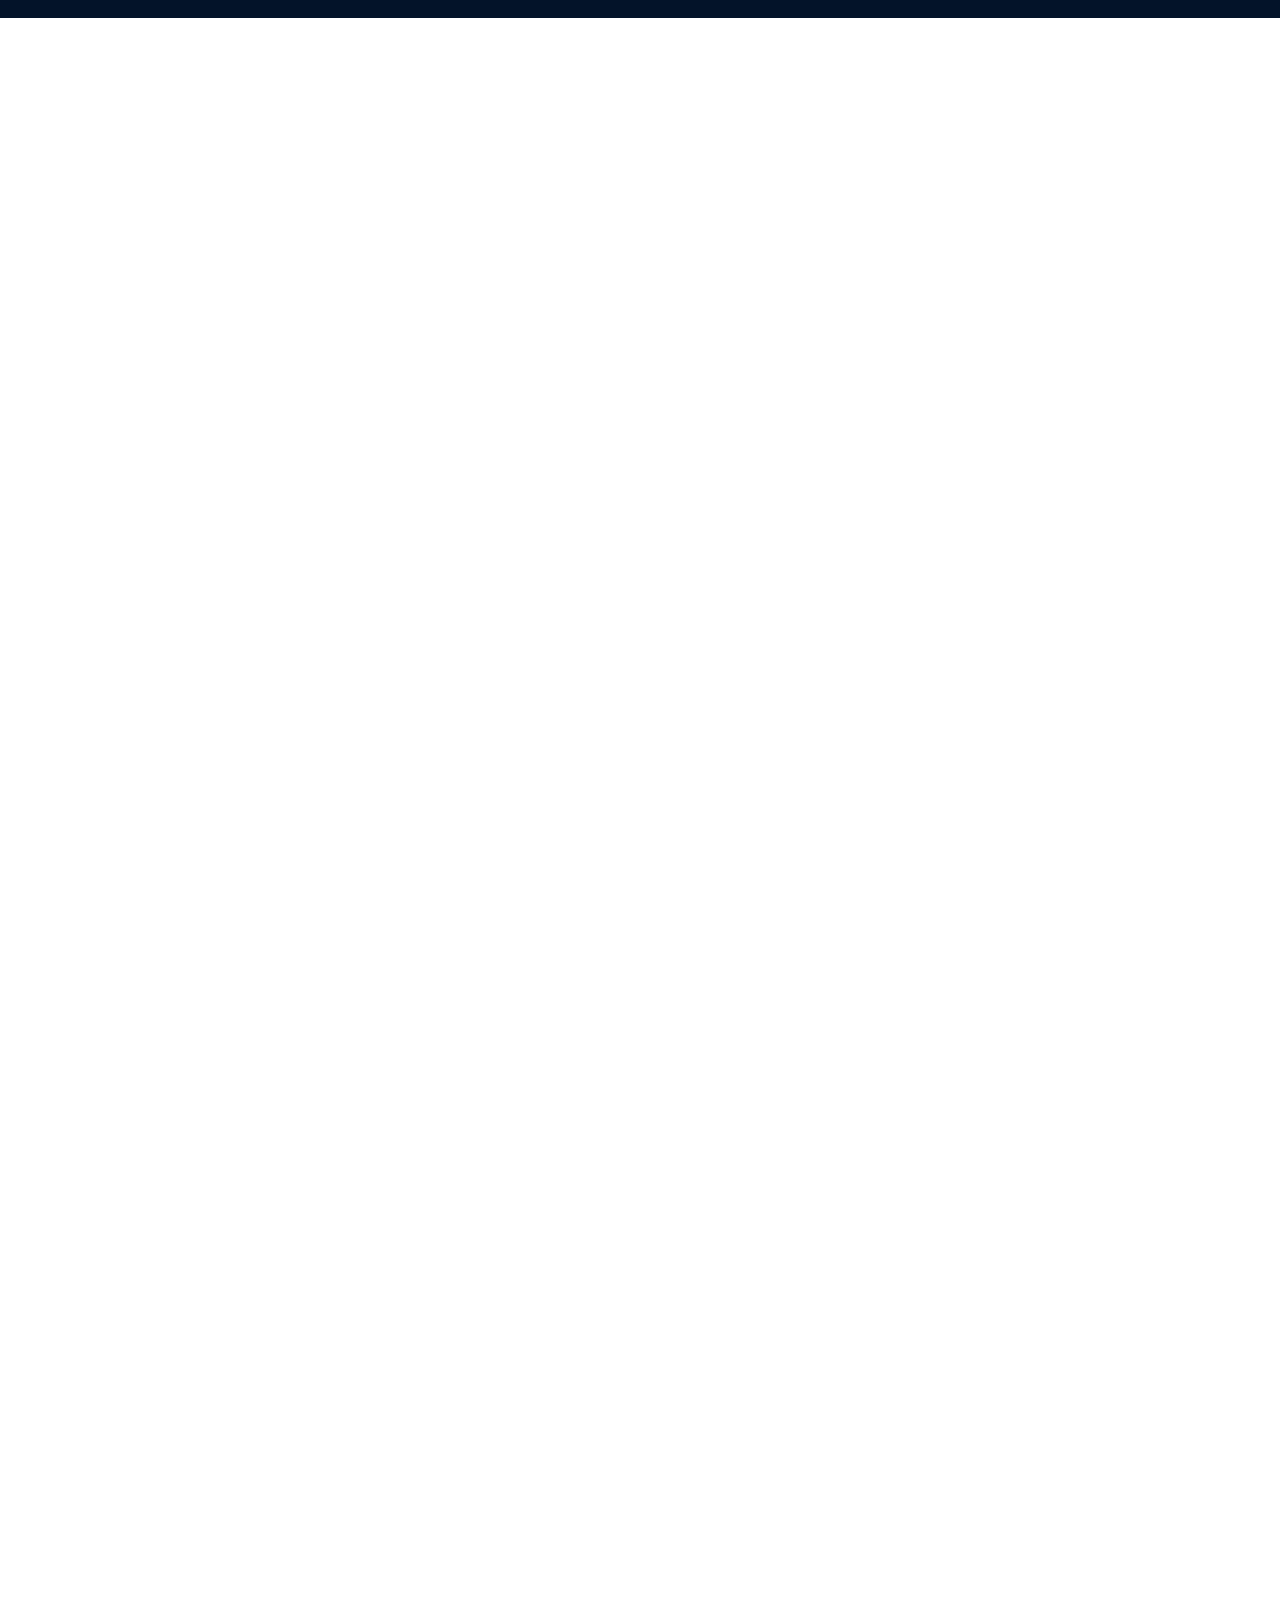
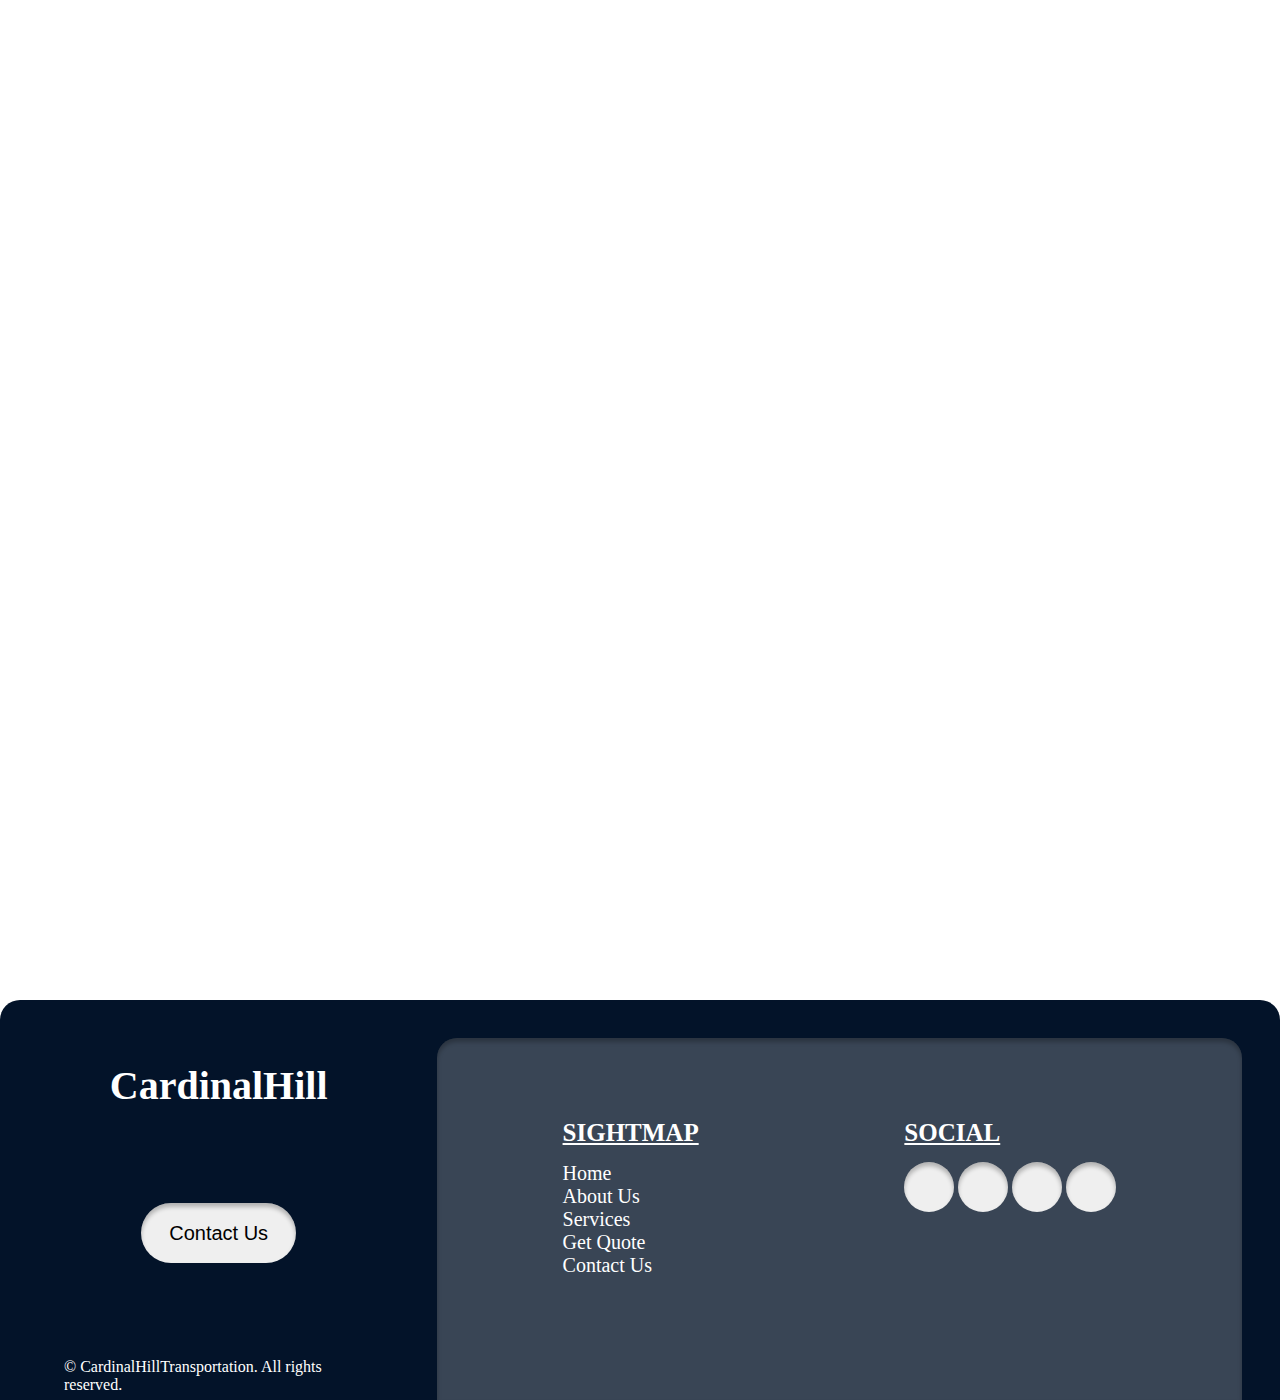
==== index.html @ c63c58b8 "Add files via upload" ====
<!DOCTYPE html>
<html lang="en-US">
    <head>
        <meta charset="UTF-8" />
        <meta name="viewport" content="width=device-width, initial-scale=1" />
        <title>Home</title>
        <link rel="stylesheet" href="style.css" />
    </head>
    <body>
        <p>Hi there</p>
    </body>
    <footer>
        <section class="footerContainer">
            <section id="footerLeft">
                <h1 id="footerHeader">CardinalHill</h1>
                <button id="footerContactButton">Contact Us</button>
                <p id="footerCopyright"> &copy; CardinalHillTransportation. All rights reserved.</p>
            </section>
            <section id="footerRight">
                <div id="footerSightMap">
                    <h1 class="footerHead2">SIGHTMAP</h1>
                    <ul id="footerLinks">
                        <li>Home</li>
                        <li>About Us</li>
                        <li>Services</li>
                        <li>Get Quote</li>
                        <li>Contact Us</li>
                    </ul>
                </div>
                <div id="footerSocial">
                    <h1 class="footerHead2">SOCIAL</h1>
                    <div id="footerSocialButton">
                        <button class="footerSocialButton" id="instagra"></button>
                        <button class="footerSocialButton" id="facebook"></button>
                        <button class="footerSocialButton" id="twitter"></button>
                        <button class="footerSocialButton" id="youtube"></button>
                    </div>
                </div>
            </section>
        </section>
    </footer>
</html>
---- style.css ----
* {
    padding: 0;
    margin: 0;
}

body {
    width: 100%;
    height: 3000px;
    color:#031329;
    position: relative;
    
    padding-bottom: px;
}

p {
    background-color: #031329;
}

/*footer*/
footer {
    border-top-left-radius: 20px;
    border-top-right-radius: 20px;
    width: 100%;
    height: 400px;
    background-color: #031329;
    color: #FFFFFF;
    position: absolute;
    bottom: 0;
}

.footerContainer {
    display: flex;
    flex-direction: row;
    justify-content: space-evenly;
    height: 100%;
}

    #footerLeft {
        padding-left: 5%;
        padding-right: 5%;
        display: flex;
        justify-content: space-between;
        flex-direction: column;
        align-items: center;
    }

        #footerHeader{
            margin-top: 20%;
            font-size: 40px;
        }
        #footerContactButton{
            width: 50%;
            height: 15%;
            border-radius: 30px;
            font-size: 20px;
            box-shadow: 0px 4px 4px 0px rgb(0 0 0 / 0.25) inset;
            border: 0px;
        }
        #footerCopyright {
            margin-bottom: 2%;
        }

    #footerRight {
        box-shadow: 0px 4px 4px 0px rgb(0 0 0 / 0.25) inset;
        border-top-left-radius: 20px;
        border-top-right-radius: 20px;
        margin-right: 3%;
        width: 65%;
        margin-top: 3%;
        background-color: #394555;
        display: flex;
        justify-content: space-evenly;
    }

        #footerSightMap {
            margin: 10%;
            color: #FFFFFF;
        }
            #footerLinks {
                font-size: 20px;
                list-style-type: none;
            }
        #footerSocial {
            margin: 10%;
            color: #FFFFFF;
        }
        
        .footerHead2 {
            
            font-size: 25px;
            text-decoration: underline;
            margin-bottom: 15px;
        }

        .footerSocialButton {
            border: 0px;
            box-shadow: 0px 4px 4px 0px rgb(0 0 0 / 0.25) inset;
            justify-content: space-evenly;
            flex-direction: column;
            width: 50px;
            height: 50px;
            border-radius: 35px;
        }
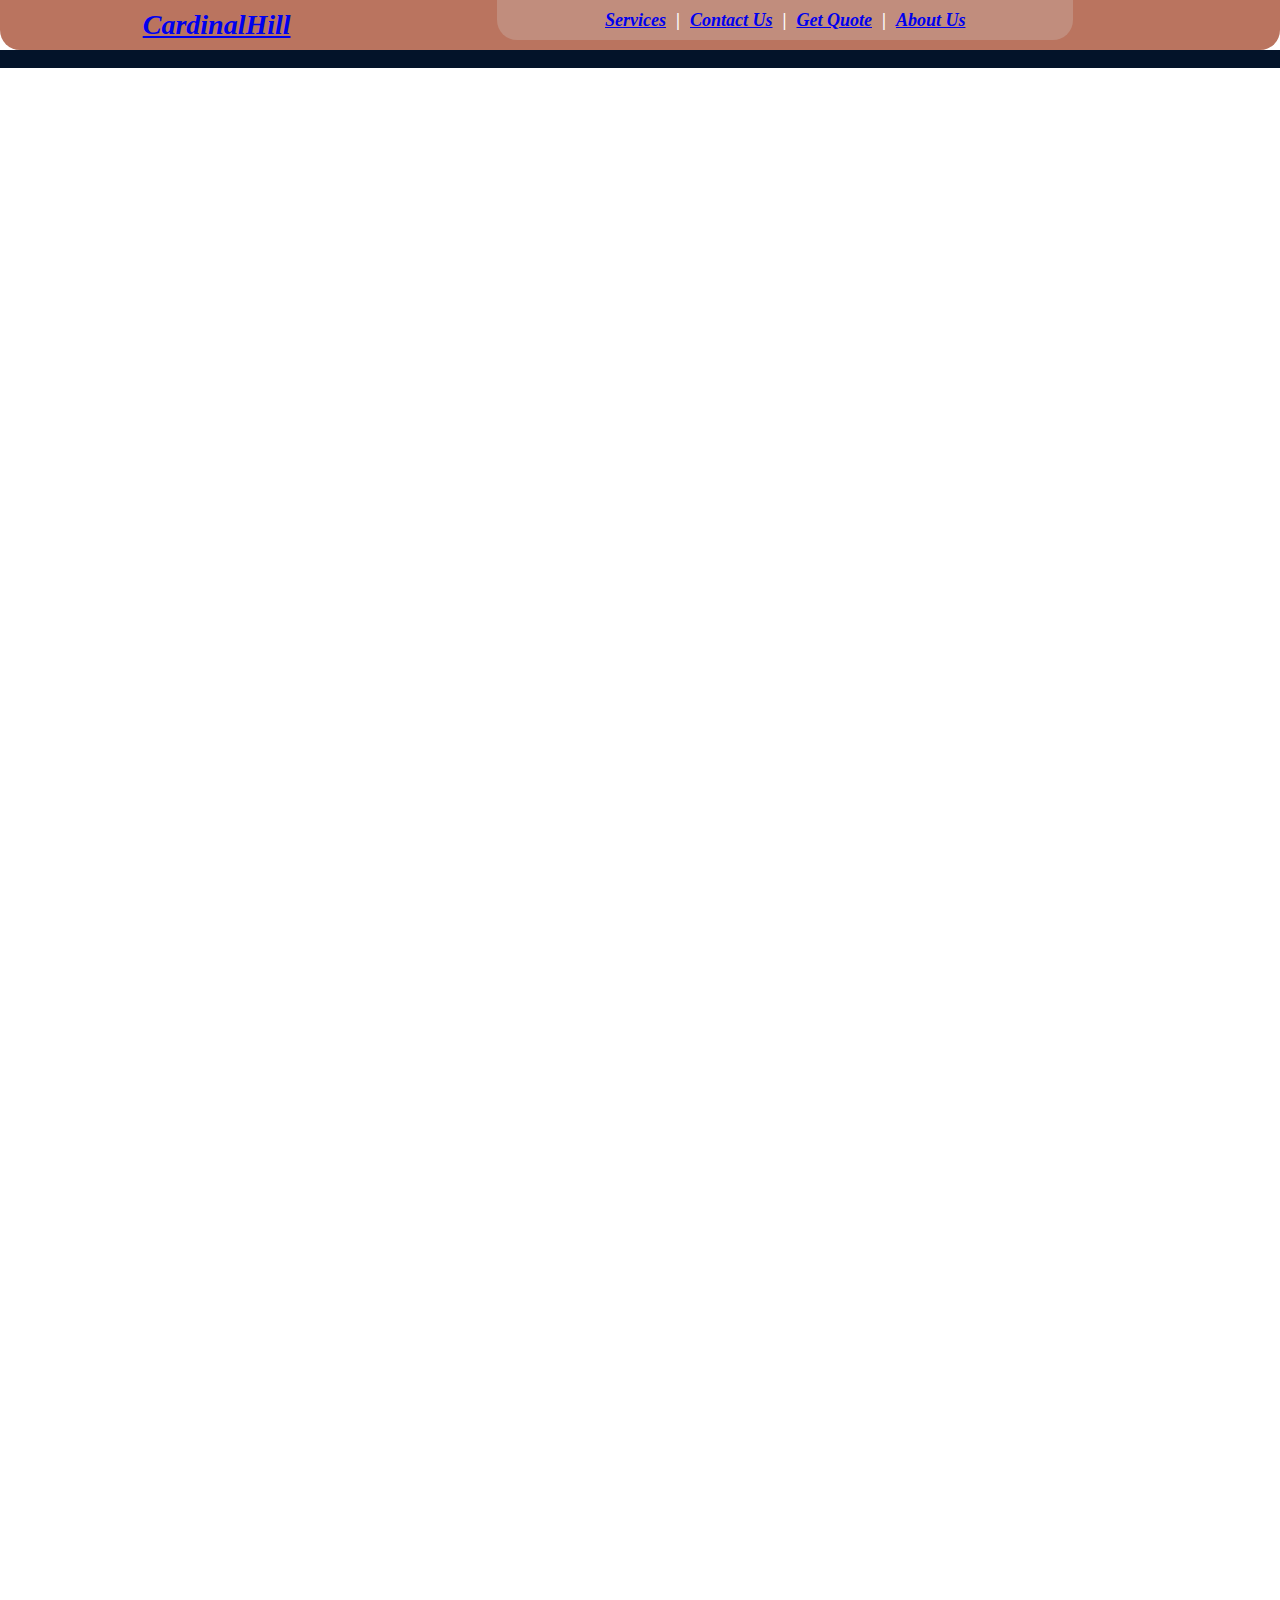
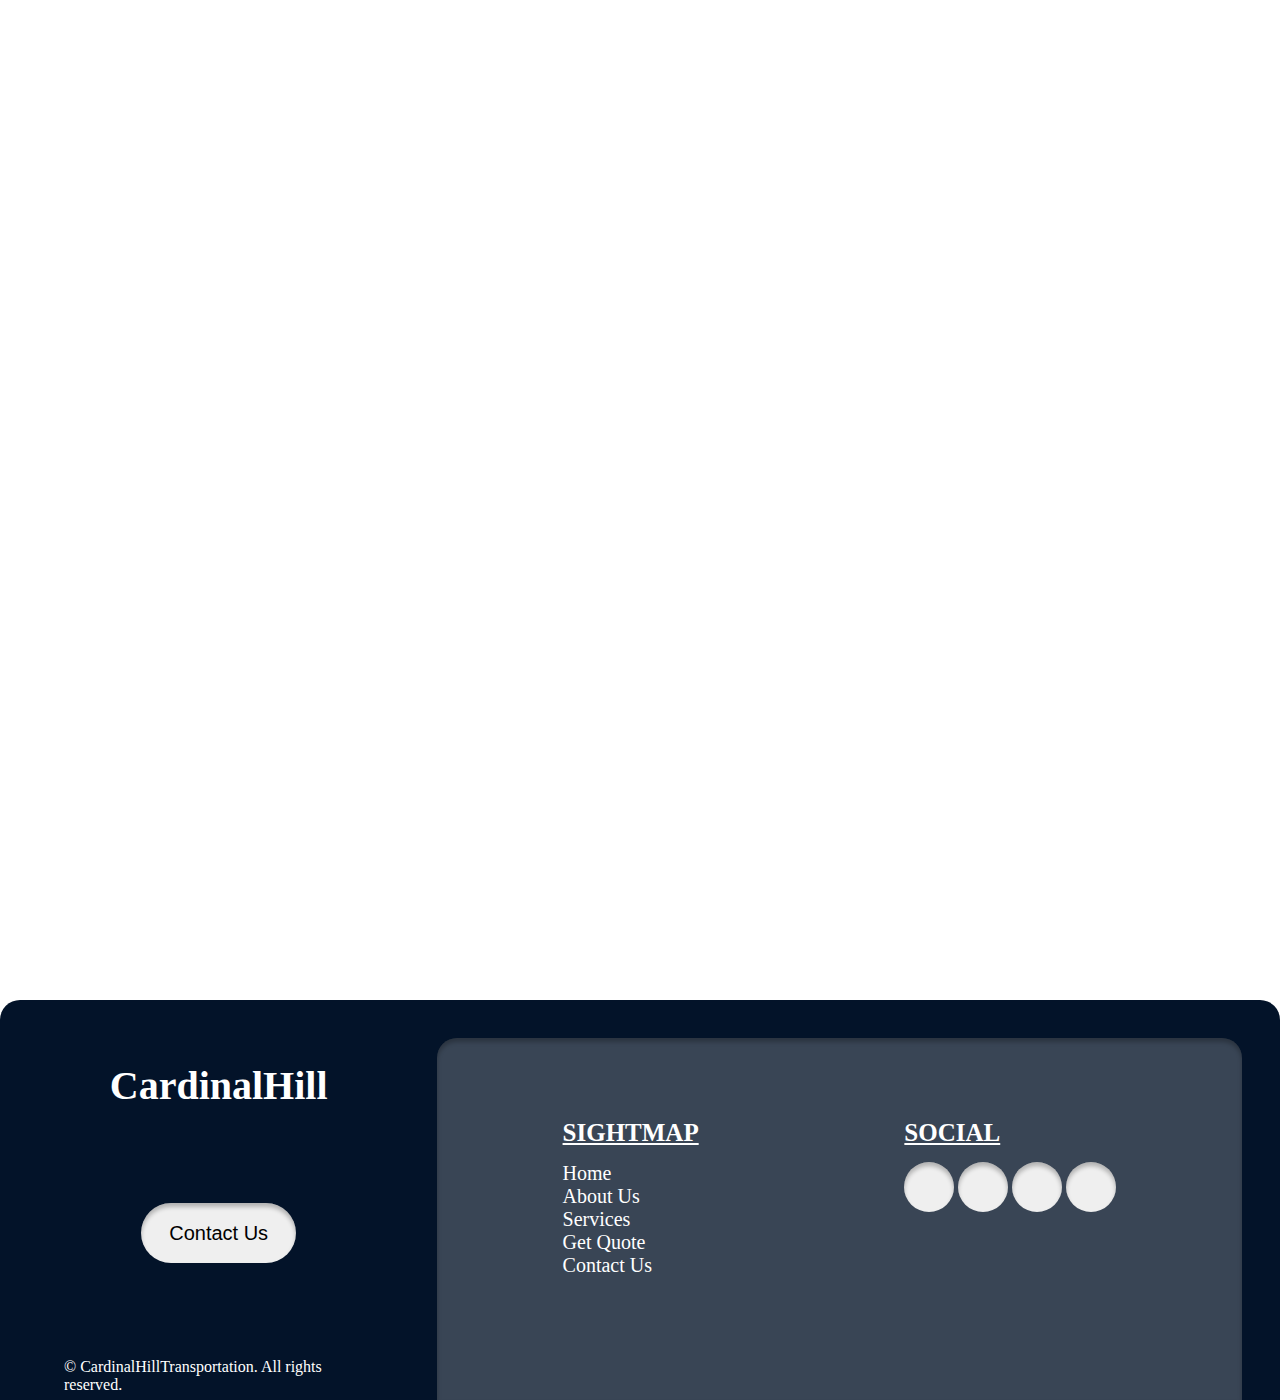
==== commit 84f6c264: "Add files via upload" ====
--- a/index.html
+++ b/index.html
@@ -6,6 +6,29 @@
         <title>Home</title>
         <link rel="stylesheet" href="style.css" />
     </head>
+    <header>
+        <nav>
+            <section class="container">
+                <section id="navLogo">
+                    <h1 id="navCardinalHill"><a href="index.html">CardinalHill</a></h1>    
+                </section>
+                
+                <section id="navLinks">
+                    <ul>
+                        <li><a href="services.html">Services</a></li>
+                        <li class="navLinkSplitter">|</li>
+                        <li><a href="contact.html">Contact Us</a></li>
+                        <li class="navLinkSplitter">|</li>
+                        <li><a href="quote.html">Get Quote</a></li>
+                        <li class="navLinkSplitter">|</li>
+                        <li><a href="about.html">About Us</a></li>
+                    </ul>
+    
+                </section>
+                
+            </section>
+        </nav>
+    </header>
     <body>
         <p>Hi there</p>
     </body>
--- a/style.css
+++ b/style.css
@@ -2,6 +2,77 @@
     padding: 0;
     margin: 0;
 }
+
+
+
+/* START NAVBAR CSS*/
+@import url('https://fonts.googleapis.com/css2?family=IBM+Plex+Serif:wght@600&display=swap');
+
+.container {
+    display: flex;
+    flex-direction: row;
+    background-color: #ba745f;
+    border-bottom-left-radius: 20px;
+    border-bottom-right-radius: 20px;
+    justify-content: space-evenly;
+    width: 100%;
+    height: 50px;
+    gap: 5%;
+    font-family: 'IBM Plex Serif', serif;
+    font-style: italic;
+    font-weight: 600;
+}
+
+#navLogo {
+    display: flex;
+    justify-content: center;
+    align-items: center;
+}
+
+#navCardinalHill {
+    color: #ffffff;
+    font-size: 28px;
+}
+
+#navLinks {
+    flex-direction: row;
+    width: 45%;
+    height: 40px;
+    background: #C18D7D;
+    display: flex;
+    border-bottom-left-radius: 20px;
+    border-bottom-right-radius: 20px;
+    justify-content: center;
+    margin-right: 5%;
+}
+
+/* use when using link stuff */
+nav ul {
+    list-style: none;
+    padding: 0;
+    margin: 0;
+    width: 100%;
+    justify-content: center;
+    gap: 10px;
+    display: flex;
+}
+
+nav li {
+    color: white;
+    opacity: 1;
+    font-size: large;
+    display: flex;
+    justify-content: center;
+    align-items: center;
+}
+
+.navLinkSplitter {
+    font-style: normal;
+}
+/* END NAVBAR CSS */
+
+
+
 
 body {
     width: 100%;
@@ -11,6 +82,7 @@
     
     padding-bottom: px;
 }
+
 
 p {
     background-color: #031329;
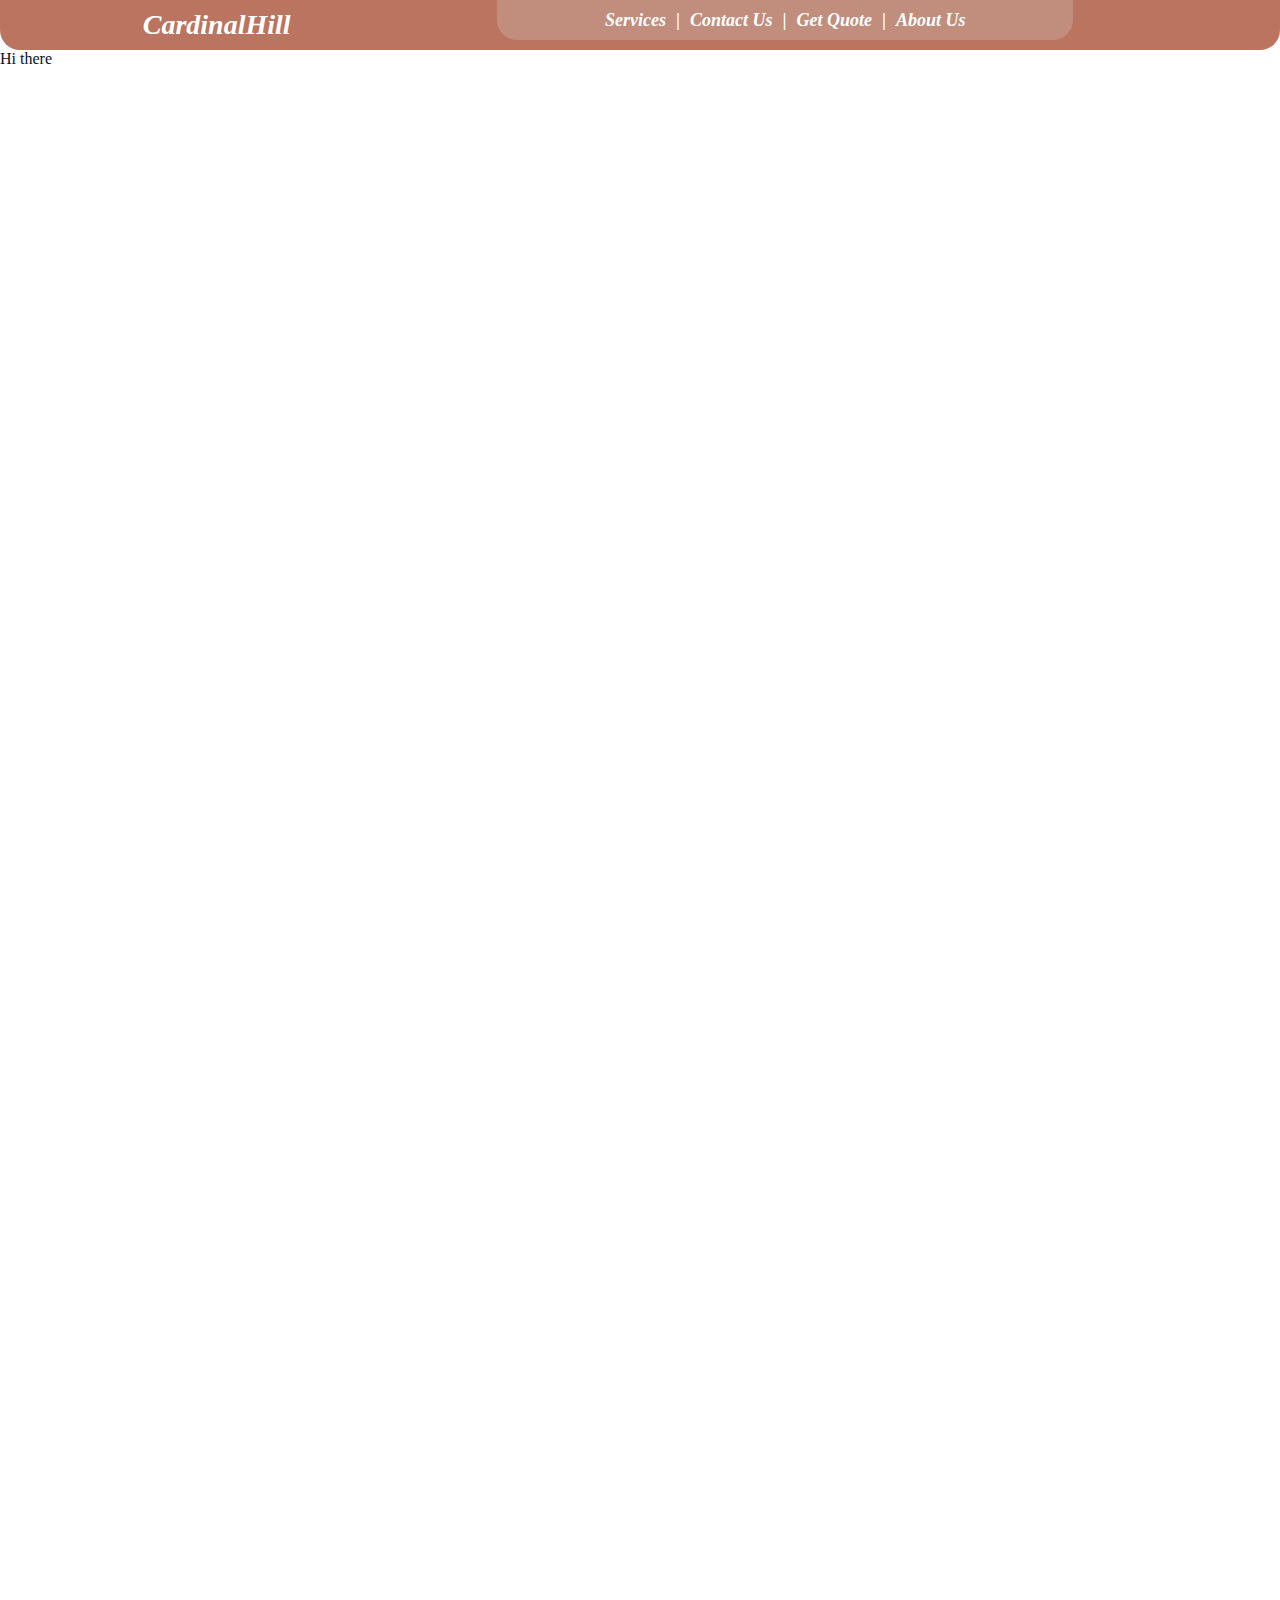
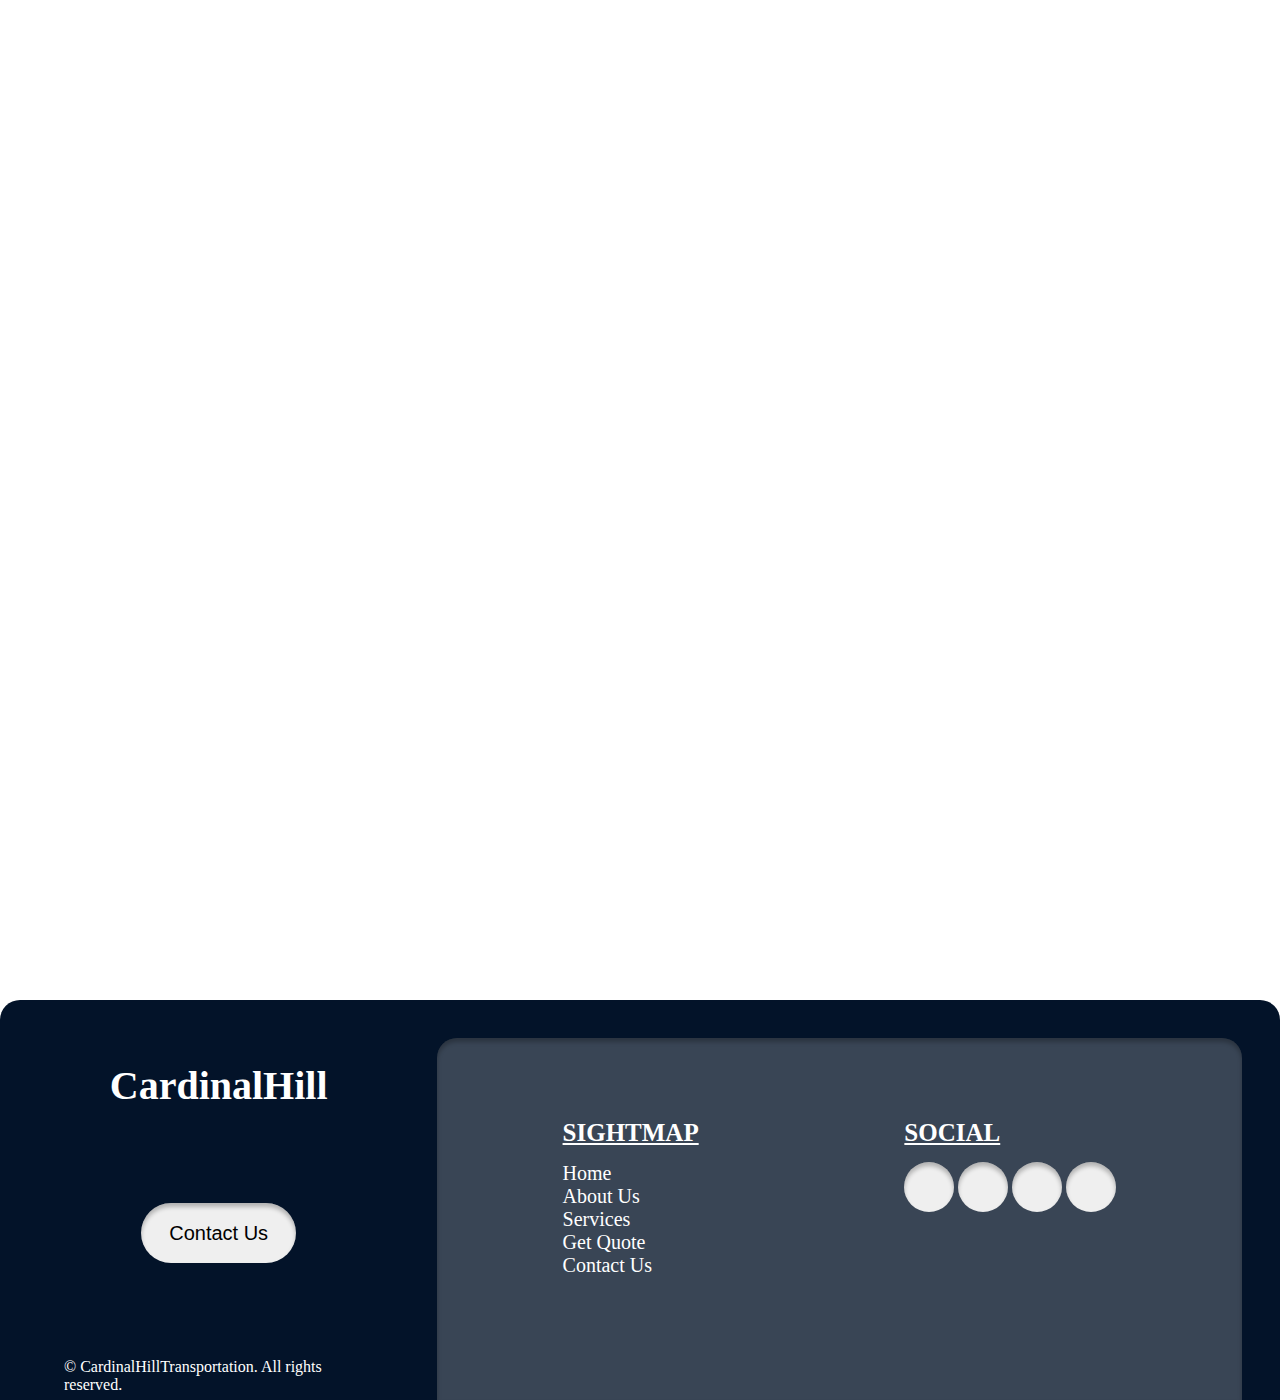
==== commit f13f91ff: "Update index.html" ====
--- a/index.html
+++ b/index.html
@@ -6,7 +6,7 @@
         <title>Home</title>
         <link rel="stylesheet" href="style.css" />
     </head>
-    <header>
+        <header>
         <nav>
             <section class="container">
                 <section id="navLogo">
@@ -24,8 +24,7 @@
                         <li><a href="about.html">About Us</a></li>
                     </ul>
     
-                </section>
-                
+                </section>                
             </section>
         </nav>
     </header>
@@ -62,4 +61,4 @@
             </section>
         </section>
     </footer>
-</html>+</html>
--- a/style.css
+++ b/style.css
@@ -2,8 +2,6 @@
     padding: 0;
     margin: 0;
 }
-
-
 
 /* START NAVBAR CSS*/
 @import url('https://fonts.googleapis.com/css2?family=IBM+Plex+Serif:wght@600&display=swap');
@@ -71,9 +69,32 @@
 }
 /* END NAVBAR CSS */
 
+/* Hyperlink formatting */
+a:link {
+    color: white;
+    background-color: transparent;
+    text-decoration: none;
+}
+  
+a:visited {
+    color: white;
+    background-color: transparent;
+    text-decoration: none;
+}
+  
+a:hover {
+    color: #031329;
+    background-color: transparent;
+    text-decoration: underline;
+}
+  
+a:active {
+    color: white;
+    background-color: transparent;
+    text-decoration: underline;
+}
 
-
-
+/* End Hyperlink Formatting */
 body {
     width: 100%;
     height: 3000px;
@@ -81,11 +102,6 @@
     position: relative;
     
     padding-bottom: px;
-}
-
-
-p {
-    background-color: #031329;
 }
 
 /*footer*/
@@ -107,73 +123,71 @@
     height: 100%;
 }
 
-    #footerLeft {
-        padding-left: 5%;
-        padding-right: 5%;
-        display: flex;
-        justify-content: space-between;
-        flex-direction: column;
-        align-items: center;
-    }
+#footerLeft {
+    padding-left: 5%;
+    padding-right: 5%;
+    display: flex;
+    justify-content: space-between;
+    flex-direction: column;
+    align-items: center;
+}
 
-        #footerHeader{
-            margin-top: 20%;
-            font-size: 40px;
-        }
-        #footerContactButton{
-            width: 50%;
-            height: 15%;
-            border-radius: 30px;
-            font-size: 20px;
-            box-shadow: 0px 4px 4px 0px rgb(0 0 0 / 0.25) inset;
-            border: 0px;
-        }
-        #footerCopyright {
-            margin-bottom: 2%;
-        }
+#footerHeader{
+    margin-top: 20%;
+    font-size: 40px;
+}
 
-    #footerRight {
-        box-shadow: 0px 4px 4px 0px rgb(0 0 0 / 0.25) inset;
-        border-top-left-radius: 20px;
-        border-top-right-radius: 20px;
-        margin-right: 3%;
-        width: 65%;
-        margin-top: 3%;
-        background-color: #394555;
-        display: flex;
-        justify-content: space-evenly;
-    }
+#footerContactButton{
+    width: 50%;
+    height: 15%;
+    border-radius: 30px;
+    font-size: 20px;
+    box-shadow: 0px 4px 4px 0px rgb(0 0 0 / 0.25) inset;
+    border: 0px;
+}
 
-        #footerSightMap {
-            margin: 10%;
-            color: #FFFFFF;
-        }
-            #footerLinks {
-                font-size: 20px;
-                list-style-type: none;
-            }
-        #footerSocial {
-            margin: 10%;
-            color: #FFFFFF;
-        }
-        
-        .footerHead2 {
-            
-            font-size: 25px;
-            text-decoration: underline;
-            margin-bottom: 15px;
-        }
+#footerCopyright {
+    margin-bottom: 2%;
+}
 
-        .footerSocialButton {
-            border: 0px;
-            box-shadow: 0px 4px 4px 0px rgb(0 0 0 / 0.25) inset;
-            justify-content: space-evenly;
-            flex-direction: column;
-            width: 50px;
-            height: 50px;
-            border-radius: 35px;
-        }
+#footerRight {
+    box-shadow: 0px 4px 4px 0px rgb(0 0 0 / 0.25) inset;
+    border-top-left-radius: 20px;
+    border-top-right-radius: 20px;
+    margin-right: 3%;
+    width: 65%;
+    margin-top: 3%;
+    background-color: #394555;
+    display: flex;
+    justify-content: space-evenly;
+}
 
+#footerSightMap {
+    margin: 10%;
+    color: #FFFFFF;
+}
 
+#footerLinks {
+    font-size: 20px;
+    list-style-type: none;
+}
 
+#footerSocial {
+    margin: 10%;
+    color: #FFFFFF;
+}
 
+.footerHead2 {
+    font-size: 25px;
+    text-decoration: underline;
+    margin-bottom: 15px;
+}
+.footerSocialButton {
+    border: 0px;
+    box-shadow: 0px 4px 4px 0px rgb(0 0 0 / 0.25) inset;
+    justify-content: space-evenly;
+    flex-direction: column;
+    width: 50px;
+    height: 50px;
+    border-radius: 35px;
+}
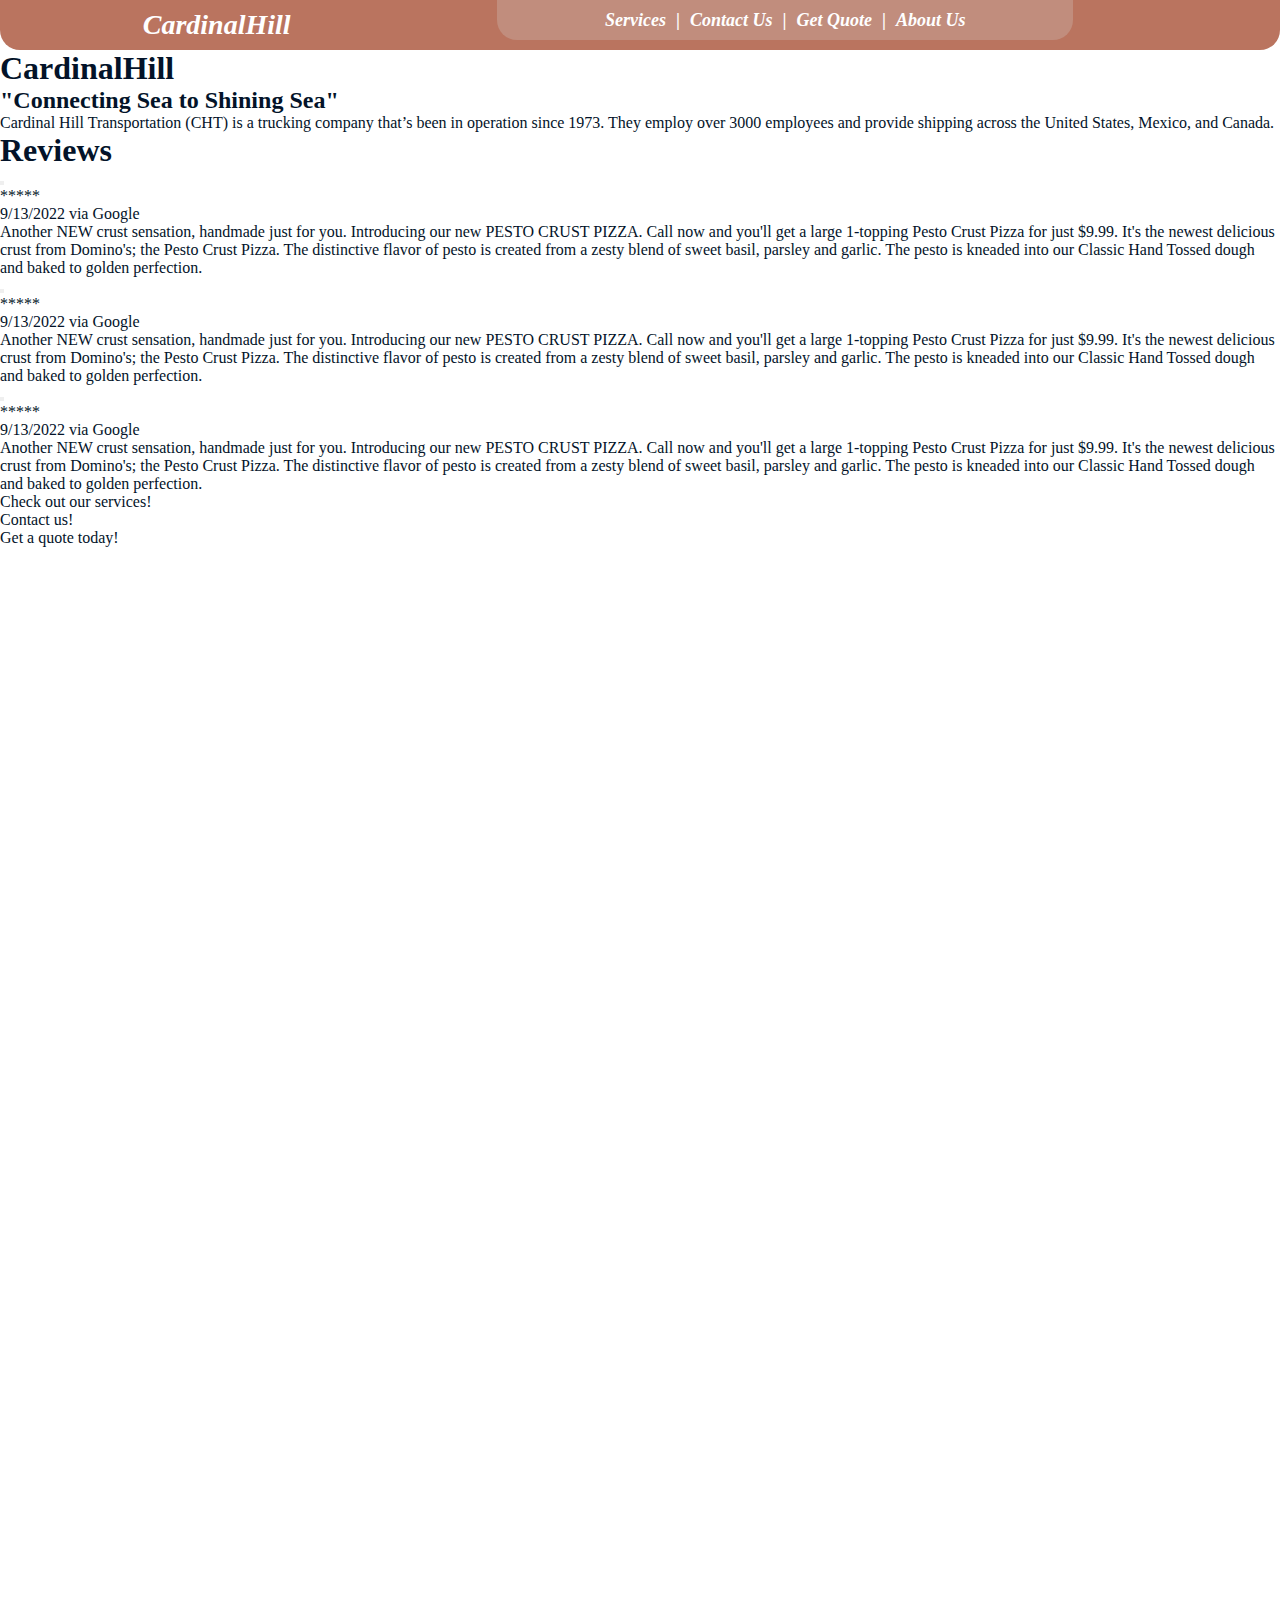
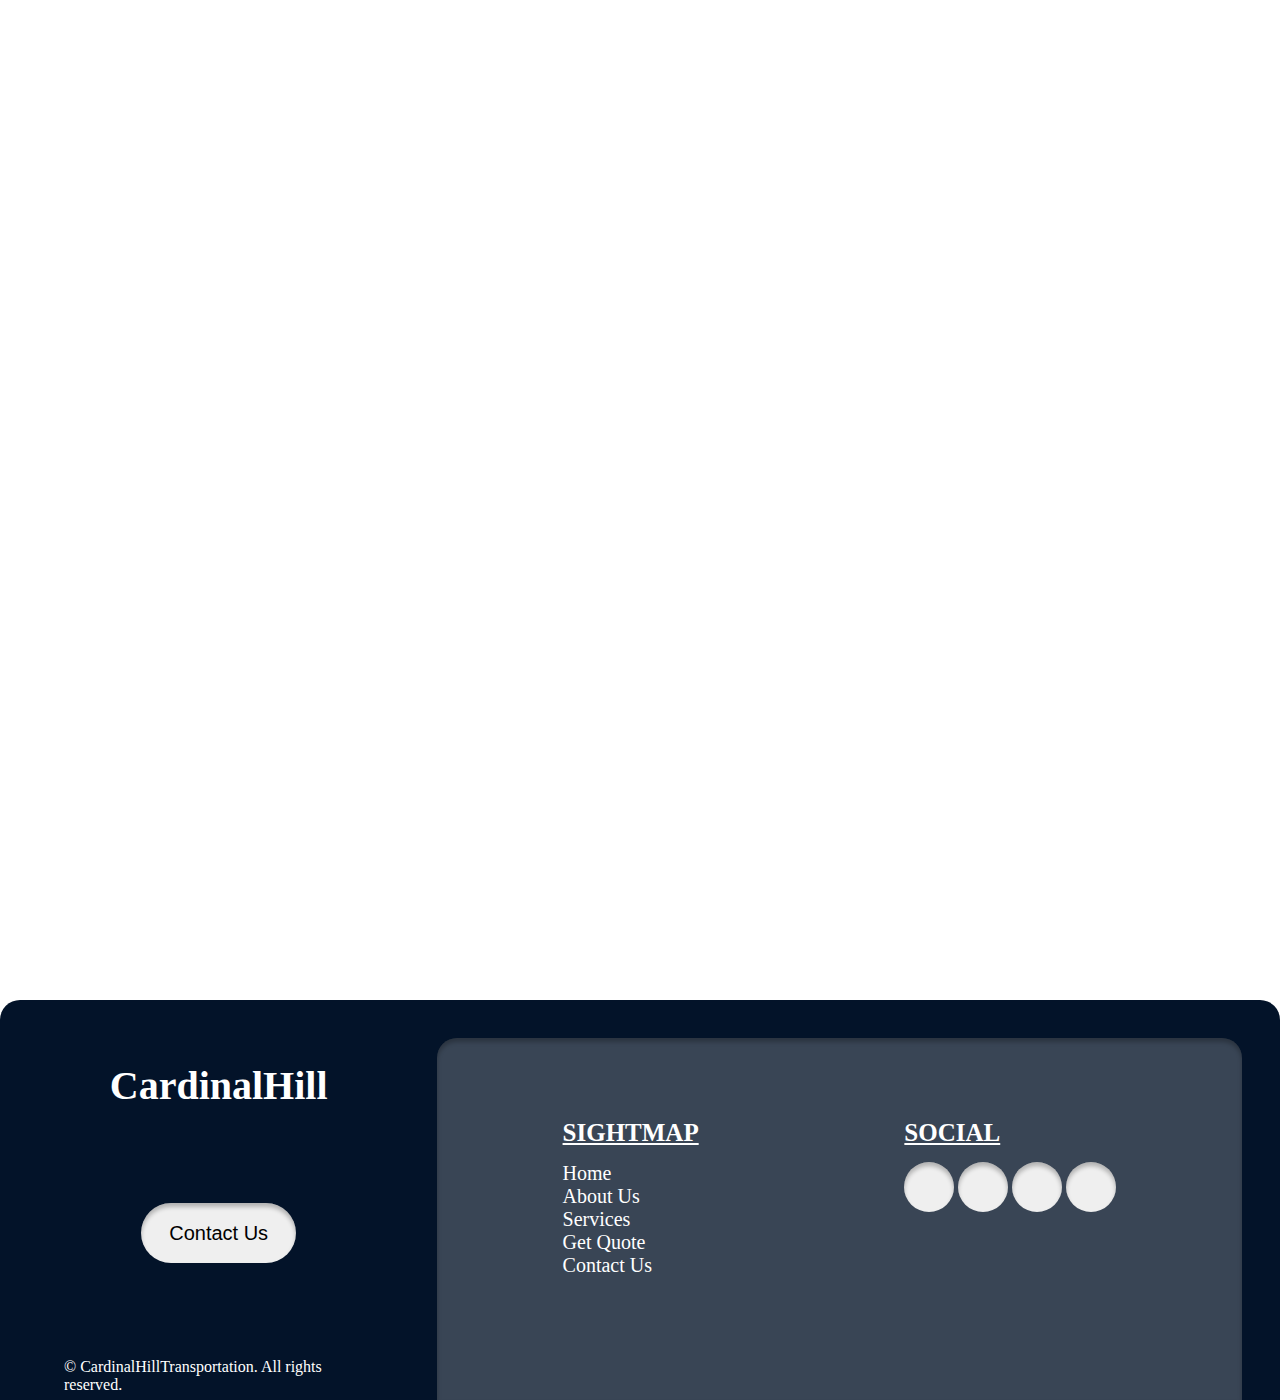
==== commit f2d0fa72: "Update index.html" ====
--- a/index.html
+++ b/index.html
@@ -6,7 +6,7 @@
         <title>Home</title>
         <link rel="stylesheet" href="style.css" />
     </head>
-        <header>
+    <header>
         <nav>
             <section class="container">
                 <section id="navLogo">
@@ -23,13 +23,72 @@
                         <li class="navLinkSplitter">|</li>
                         <li><a href="about.html">About Us</a></li>
                     </ul>
-    
                 </section>                
             </section>
         </nav>
     </header>
     <body>
-        <p>Hi there</p>
+        <section id="homeFront">
+            <h1 id="homeHeader">CardinalHill</h1>
+            <h2 id="homeSubHeader">"Connecting Sea to Shining Sea"</h2>
+            <div id="homeFaceInfo">
+                <p>Cardinal Hill Transportation (CHT) is a trucking company that’s been in operation since 1973. They employ over 3000 employees and provide shipping across the United States, Mexico, and Canada.</p>
+            </div>
+        </section>
+        <section id="homeReviews">
+            <h1 id="homeReviewsHeader">Reviews</h1>
+            <section id="homeReviewCards">
+                <div class="homeReviewsProfileRating">
+                    <div class="homeReviewTop">
+                        <button class="homeReviewsPhotoIcon"></button>
+                        <div class="homeReviewIconInfo">
+                            <p>*****</p>
+                            <p>9/13/2022 via Google</p>
+                        </div>
+                    </div>
+                    <div class="homeReviewP">
+                        <p>Another NEW crust sensation, handmade just for you. Introducing our new PESTO CRUST PIZZA. Call now and you'll get a large 1-topping Pesto Crust Pizza for just $9.99. It's the newest delicious crust from Domino's; the Pesto Crust Pizza. The distinctive flavor of pesto is created from a zesty blend of sweet basil, parsley and garlic. The pesto is kneaded into our Classic Hand Tossed dough and baked to golden perfection.</p>
+                    </div>
+                </div>
+                
+                <div class="homeReviewsProfileRating">
+                    <div class="homeReviewTop">
+                        <button class="homeReviewsPhotoIcon"></button>
+                        <div class="homeReviewIconInfo">
+                            <p>*****</p>
+                            <p>9/13/2022 via Google</p>
+                        </div>
+                    </div>
+                    <div class="homeReviewP">
+                        <p>Another NEW crust sensation, handmade just for you. Introducing our new PESTO CRUST PIZZA. Call now and you'll get a large 1-topping Pesto Crust Pizza for just $9.99. It's the newest delicious crust from Domino's; the Pesto Crust Pizza. The distinctive flavor of pesto is created from a zesty blend of sweet basil, parsley and garlic. The pesto is kneaded into our Classic Hand Tossed dough and baked to golden perfection.</p>
+                    </div>
+                </div>
+                
+                <div class="homeReviewsProfileRating">
+                    <div class="homeReviewTop">
+                        <button class="homeReviewsPhotoIcon"></button>
+                        <div class="homeReviewIconInfo">
+                            <p>*****</p>
+                            <p>9/13/2022 via Google</p>
+                        </div>
+                    </div>
+                    <div class="homeReviewP">
+                        <p>Another NEW crust sensation, handmade just for you. Introducing our new PESTO CRUST PIZZA. Call now and you'll get a large 1-topping Pesto Crust Pizza for just $9.99. It's the newest delicious crust from Domino's; the Pesto Crust Pizza. The distinctive flavor of pesto is created from a zesty blend of sweet basil, parsley and garlic. The pesto is kneaded into our Classic Hand Tossed dough and baked to golden perfection.</p>
+                    </div>
+                </div>
+            </section>
+        </section>
+        <section id="homeLinks">
+            <div class="homeLinksCards">
+                <p class="homeLinksContent">Check out our services!</p>
+            </div>
+            <div class="homeLinksCards">
+                <p class="homeLinksContent">Contact us!</p>
+            </div>
+            <div class="homeLinksCards">
+                <p class="homeLinksContent">Get a quote today!</p>
+            </div>
+        </section>
     </body>
     <footer>
         <section class="footerContainer">
--- a/style.css
+++ b/style.css
@@ -103,6 +103,447 @@
     
     padding-bottom: px;
 }
+
+/* START ABOUT.HTML */
+#aboutBody {
+    background-image: url(about-picture-1.png);
+    background-repeat: no-repeat;
+    background-attachment: fixed;
+    background-size: cover;
+    width: 100%;
+    height: 1560px;
+    color:#031329;
+    position: relative;
+}
+
+#aboutOuterSection1 {
+    display: flex;
+    flex-direction: row;
+}
+
+#aboutSection1 {
+    display: flex;
+    flex-direction: column;
+    flex-wrap: wrap;
+    width: 25vw;
+    height: 40vw;
+    background-color: #D9D9D9;
+    opacity: 90%;
+    border-radius: 20px;
+    margin-left: 4vw;
+    margin-top: 4vw;
+}
+
+#aboutDOT {
+    width: 18vw;
+    height: 18vw;
+    align-self: center;
+    padding: 10%;
+}
+
+#aboutDOTimage {
+    width: 100%;
+    align-self: center;
+}
+
+#aboutParagraph1 {
+    width: auto;
+    height: 10vw;
+    font-family: 'Sansita', sans-serif;
+    text-align: center;
+    align-self: center;
+    padding: 6%;
+    font-size: 1.45vw;
+}
+
+#aboutSection1a {
+    display: flex;
+    flex-direction: column;
+    justify-content: center;
+    align-items: center;
+    width: 40%;
+    height: 3%;
+    background-color: rgb(3 19 41 / 0.9);
+    border-radius: 20px;
+    padding: 20px;
+    margin-top: 8%;
+    margin-left: 15vw;
+}
+
+#aboutQuoteBlock {
+    width: auto;
+    height: 3vw;
+    font-family: 'IBM Plex Serif', serif;
+    font-style: italic;
+    font-weight: 600;
+    text-align: center;
+    color: white;
+    font-size: 2.25vw;    
+}
+
+#aboutSection2 {
+    display: flex;
+    flex-direction: row;
+    width: auto;
+    height: 30vw;
+    background-image: linear-gradient(to bottom, rgba(255, 0, 0, 0), rgba(3, 19, 41, 0.9));
+}
+
+#aboutDescription {
+    width: 45vw;
+    height: 20vw;
+    background-color: rgb(3 19 41 / 0.9);
+    border-top-right-radius: 20px;
+    border-bottom-right-radius: 20px;
+    margin-top: 4vw;
+    color: white;
+    text-align: center;
+    font-size: 1.45vw;
+    display: flex;
+    justify-content: center;
+}
+
+#aboutDescription p {
+    width: 80%;
+    height: 90%;
+    align-self: center;
+    margin-top: 17.5%;
+}
+
+#aboutFlag {
+    width: 30vw;
+    height: 20vw;
+    background-color: rgb(3 19 41 / 0.9);
+    margin-top: 4vw;
+    margin-left: 15vw;
+    border-radius: 20px;
+    display: flex;
+    flex-direction: column;
+    justify-content: center;
+}
+
+#aboutImage2 {
+    width: 97.5%;
+    height: 97.5%;
+    border-radius: 20px;
+    align-self: center;
+}
+
+#aboutSection3 {
+    display: flex;
+    flex-direction: row;
+    width: auto;
+    height: 10vw;
+    background-color: rgba(186, 116, 95, 1);
+}
+/* END ABOUT US */
+
+/*Services*/
+#servicesBC {
+    padding-top: 25vh;
+    padding-bottom: 25vh;
+    background-color: #FFFFFF;
+    background-image: url("seb-creativo-3jG-UM8IZ40-unsplash.jpg");
+    background-size: cover;
+    background-position: 50% 50%;
+    color: #E6E6E6;
+    display: flex;
+    justify-content: space-between;
+    font-size: 200%;
+}
+#servicesBusiness {
+    border-top-right-radius: 20px;
+    border-bottom-right-radius: 20px;
+    width: 40%;
+    padding-top: 20vh;
+    padding-bottom: 20vh;
+    background-color:rgba(255, 255, 255, 0.25);
+    text-align: center;
+}
+#servicesConsumer {
+    border-top-left-radius: 20px;
+    border-bottom-left-radius: 20px;
+    width: 40%;
+    padding-top: 20vh;
+    padding-bottom: 20vh;
+    background-color:rgba(255, 255, 255, 0.25);
+    text-align: center;
+}
+
+#servicesConsumerDetails {
+    padding-top: 20vh;
+    padding-bottom: 45vh;
+    background-color: #031329;
+    color: #E6E6E6;
+}
+#servicesConsumerDetails .servicesHeader {
+    padding-bottom: 20vh;
+    text-align: center;
+    font-size: 100px;
+}
+#servicesConsumersCards {
+    color: black;
+    display: flex;
+    justify-content: space-between;
+}
+.servicesConsumerInfoCards {
+    height: 300px;
+    width: 25%;
+    border-radius: 20px;
+    background-color: #E6E6E6;
+    text-align: center;
+}
+.servicesConsumerInfoHeader {
+    font-size: 300%;
+    padding-top: 15%;
+}
+.servicesConsumerInfo {
+    font-size: 150%;
+    padding-top: 5%;
+}
+
+#servicesManPower {
+    padding-top: 20vh;
+    padding-bottom: 20vh;
+    justify-content: center;
+    text-align: center;
+    background-color: #8DADD8;
+    color: #E6E6E6;
+}
+#servicesManPower {
+    padding-left: 15%;
+    padding-right: 15%;
+    font-size: 150%;
+}
+.servicesHeader {
+    font-size: 200%;
+}
+
+#servicesBusinessDetails {
+    padding-top: 45vh;
+    padding-bottom: 45vh;
+    background-image: url("han-chenxu-20qcctvyR1Q-unsplash.jpg");
+    background-size: cover;
+    background-position: 50% 50%;
+}
+#servicesBusinessDetails .servicesHeader {
+    padding-bottom: 20vh;
+    text-align: center;
+    font-size: 100px;
+}
+#servicesBusinessCards {
+    color: black;
+    display: flex;
+    justify-content: space-between;
+}
+.servicesBusinessInfoCards {
+    height: 300px;
+    width: 25%;
+    border-radius: 20px;
+    background-color: rgb(186 116 95 / 0.86);
+    text-align: center;
+}
+.servicesBusinessInfoHeader {
+    font-size: 300%;
+    padding-top: 10%;
+}
+.servicesBusinessInfo {
+    font-size: 150%;
+    padding-top: 5%;
+}
+
+#servicesGetQuote {
+    padding-top: 20vh;
+    padding-bottom: 20vh;
+    justify-content: center;
+    text-align: center;
+    background-color: #8DADD8;
+    font-size: 300%;
+}
+/*End Services*/
+
+/*Contact*/
+#contact {
+    height: 175vh;
+    background-image: url("ivan-bandura-N_FDXbXwQmc-unsplash.jpg");
+    color: #FFFFFF;
+}
+
+#contactContainer {
+    display: flex;
+    flex-direction: row;
+    justify-content: space-between;
+    border-radius: 20px;
+    margin: auto;
+    margin-top: 10vh;
+    width: 80vw;
+    height: 80vh;
+    background-color: rgb(255 255 255 / 0.55);
+    color: #031329;
+}
+
+#contactInfo {
+    align-items: center;
+    display: flex;
+    flex-direction: column;
+    justify-content: space-evenly;
+    width: 80vw;
+}
+
+#contactHeader {
+    font-size: 50px;
+    margin-top: 5%;
+}
+
+.contactP {
+    justify-content: center;
+    text-align: center;
+    font-size: 25px;
+    margin-left: 15%;
+    margin-right: 15%;
+}
+
+#contactSocial {
+    display: flex;
+    gap: 20px;
+}
+
+.contactSocialButton {
+    border: 0px;
+    box-shadow: 0px 4px 4px 0px rgb(0 0 0 / 0.25) inset;
+    background-color: #2E2E2E;
+    justify-content: space-evenly;
+    flex-direction: column;
+    width: 60px;
+    height: 60px;
+    border-radius: 35px;
+    margin-bottom: 25%;
+}
+
+#contactHelpBox {
+    padding-top: 2%;
+    padding-bottom: 2%;
+    width: 50%;
+    display: flex;
+    justify-content: space-evenly;
+    flex-direction: column;
+    background-color: #E6E6E6;
+    border-radius: 20px;
+    align-items: center;
+    font-size: 20px;
+}
+#contactHelpBox h1 {
+    font-size: 30px;
+}
+#helpBox {
+    width: 80%;
+    height: 5%;
+    box-shadow: 0px 4px 4px 0px rgb(0 0 0 / 0.25) inset;
+    border-radius: 10px;
+    border-width: 0px;
+}
+.helpBox {
+    width: 80%;
+    justify-content: left;
+}
+#helpBoxMessage {
+    height: 45%;
+    width: 80%;
+    box-shadow: 0px 4px 4px 0px rgb(0 0 0 / 0.25) inset;
+    border-radius: 10px;
+    border-width: 0px;
+}
+
+/*End Contact*/
+
+/* START GET A QUOTE */
+#quoteBody {
+    background-image: url(quote1.svg);
+    background-repeat: no-repeat;
+    background-attachment: scroll;
+    background-size: 100%;
+    width: 100%;
+    height: 90vmax;
+    color:#031329;
+    position: relative;
+    display: flex;
+    flex-direction: column;
+}
+
+#quoteOuter1 {
+    display: flex;
+    flex-direction: column;   
+    align-items: center;
+    justify-items: center;
+    width: auto;
+    height: 71.25vw;
+}
+
+#quoteSection1 {
+    width: 40%;
+    height: 7.5vw;
+    background-color: rgb(3 19 41 / 0.9);
+    border-radius: 20px;
+    margin: 6vh;
+    display: flex;
+    flex-direction: column;
+    justify-content: center;
+}
+
+#quoteSection1p {
+    width: 80%;
+    height: 100%;
+    font-size: 4vw;
+    font-family: 'IBM Plex Serif', serif;
+    font-weight: 600;
+    text-align: center;
+    color: white;
+    align-self: center;
+    display: flex;
+    flex-direction: column;
+    justify-content: space-evenly;
+    margin: 1.5%;
+}
+
+#quoteSection1p p {
+    width: auto;
+    height: 75%;
+}
+
+#quoteSection2 {
+    width: 50%;
+    height: 50%;
+    background-color: rgb(3 19 41 / 0.9);
+    border-radius: 20px;
+    display: flex;
+    flex-direction: row;
+    justify-content: center;
+    align-items: center;
+    font-size: 3vw;
+    font-family: Roboto, 'Segoe UI', Tahoma, sans-serif;
+    font-weight: lighter;
+    text-align: center;
+    color: white;
+}
+
+#quoteSection2p1 {
+    width: 45%;
+    height: auto;
+}
+
+#quoteSection2p2 {
+    width: 45%;
+    height: auto;
+}
+
+#quoteSection2a {
+    width: 1%;
+    height: 90%;
+    background-color: #ffffff;
+    border-radius: 20px;
+    margin: 1vw;
+}
+/* END GET A QUOTE */
 
 /*footer*/
 footer {
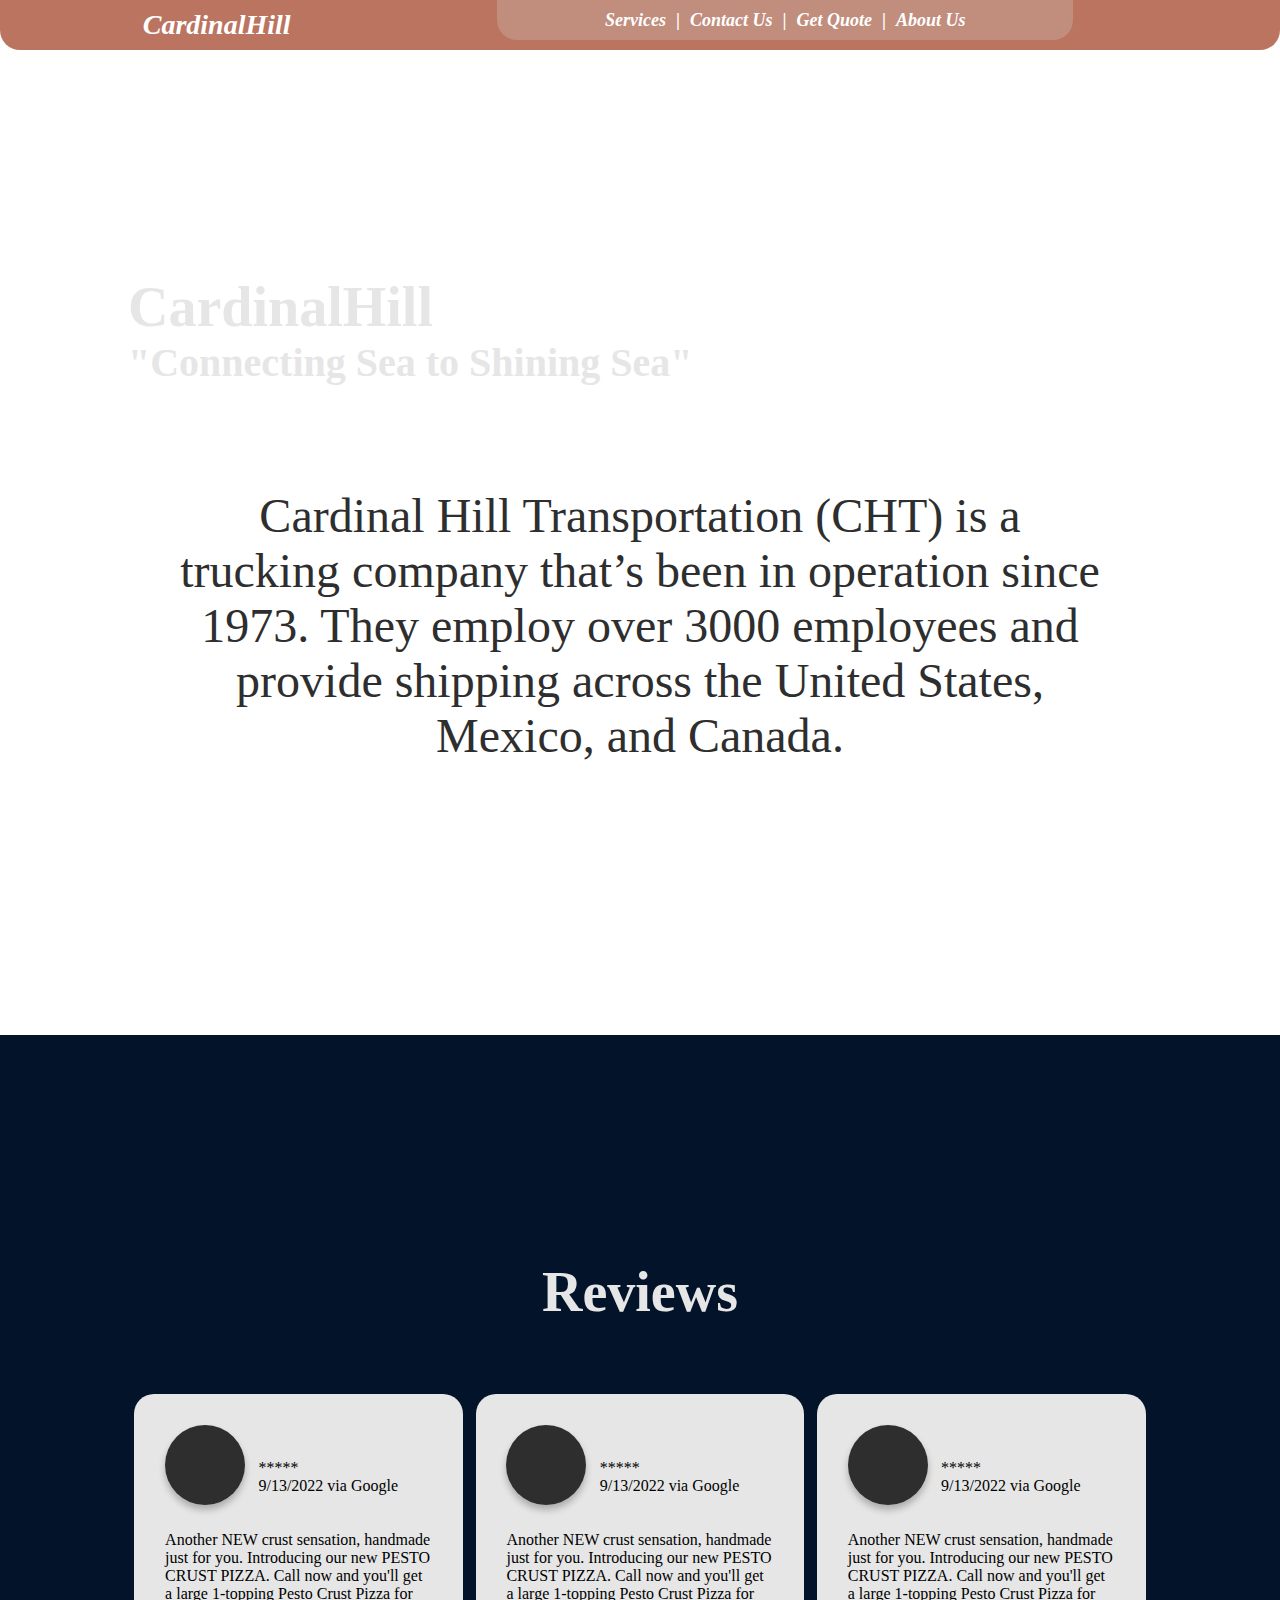
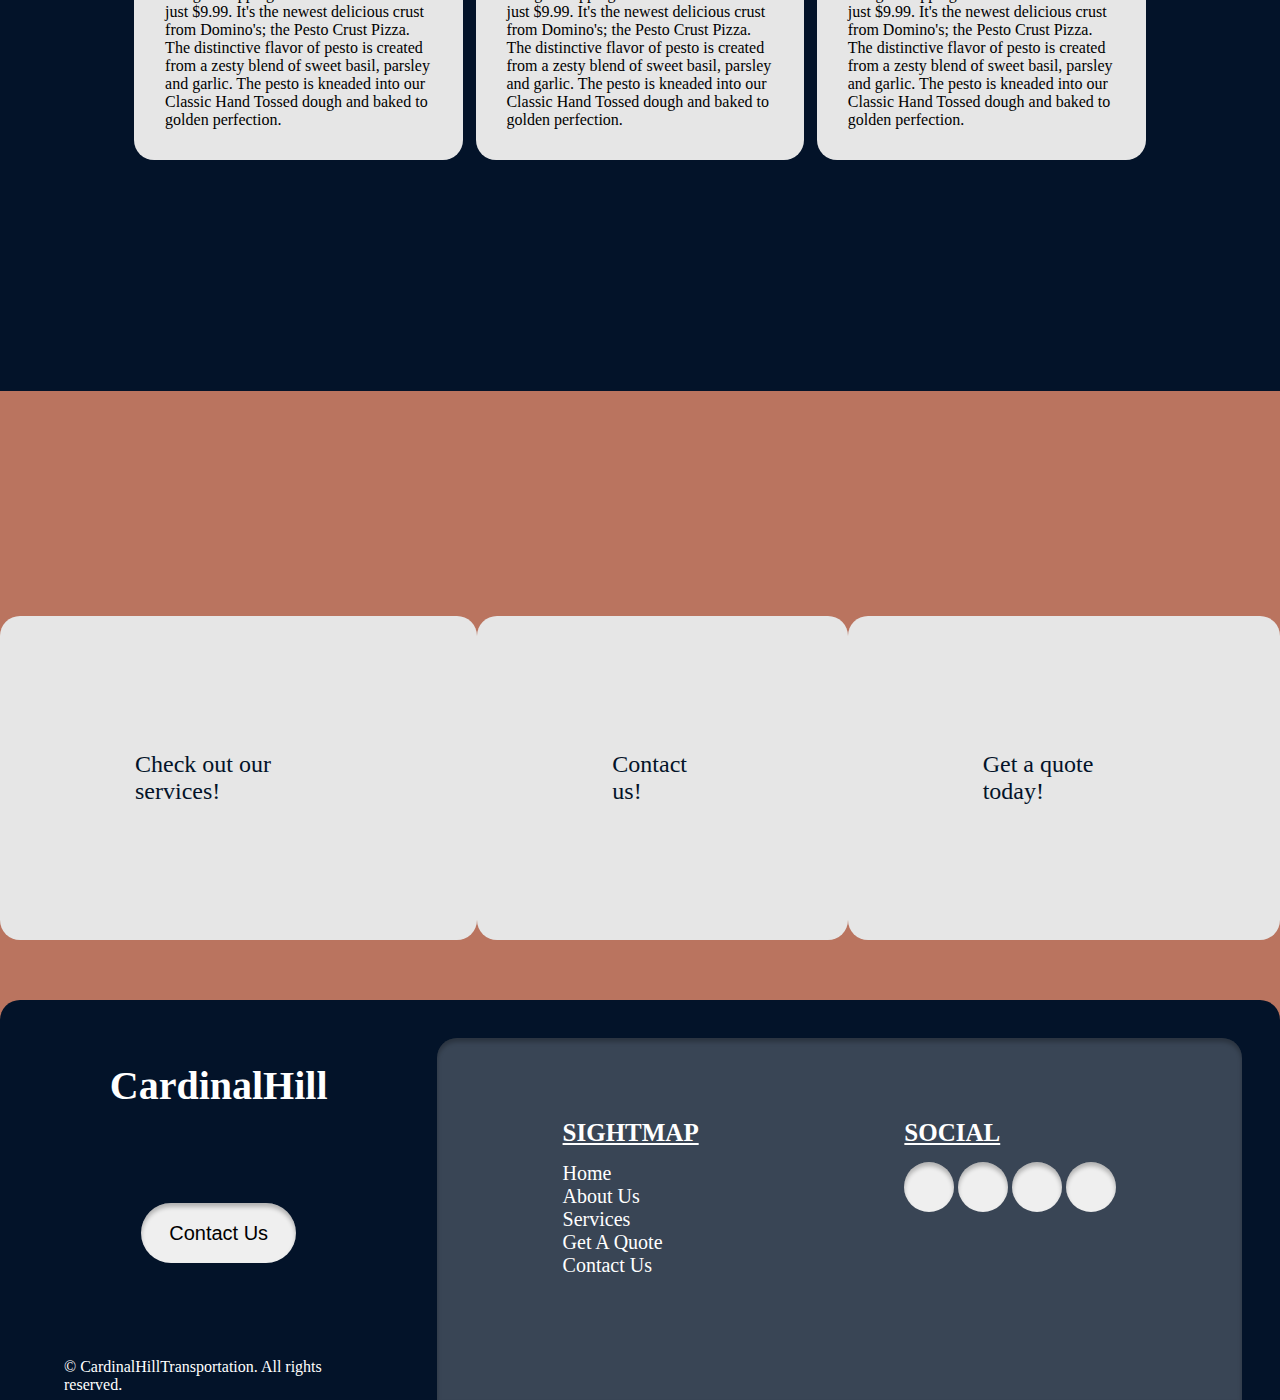
==== commit dfd088c1: "Update index.html" ====
--- a/index.html
+++ b/index.html
@@ -94,18 +94,18 @@
         <section class="footerContainer">
             <section id="footerLeft">
                 <h1 id="footerHeader">CardinalHill</h1>
-                <button id="footerContactButton">Contact Us</button>
+                <button onclick="location.href='contact.html'" id="footerContactButton">Contact Us</button>
                 <p id="footerCopyright"> &copy; CardinalHillTransportation. All rights reserved.</p>
             </section>
             <section id="footerRight">
                 <div id="footerSightMap">
                     <h1 class="footerHead2">SIGHTMAP</h1>
                     <ul id="footerLinks">
-                        <li>Home</li>
-                        <li>About Us</li>
-                        <li>Services</li>
-                        <li>Get Quote</li>
-                        <li>Contact Us</li>
+                        <li><a href="index.html">Home</a></li>
+                        <li><a href="about.html">About Us</a></li>
+                        <li><a href="services.html">Services</a></li>
+                        <li><a href="quote.html">Get A Quote</a></li>
+                        <li><a href="contact.html">Contact Us</a></li>
                     </ul>
                 </div>
                 <div id="footerSocial">
--- a/style.css
+++ b/style.css
@@ -104,6 +104,104 @@
     padding-bottom: px;
 }
 
+/*Home*/
+#homeFront {
+    padding-top: 25vh;
+    padding-bottom: 25vh;
+    background-image: url("solomen-tw_2KG48-vg-unsplash.jpg");
+    background-size: cover;
+    background-position: 50% 50%;
+    color: #E6E6E6;
+    padding-left: 10vw;
+    padding-right: 10vw;
+    display: flex;
+    flex-direction: column;
+    text-align: center;
+}
+
+#homeHeader {
+    text-align: left;
+    font-size: 350%;
+}
+#homeSubHeader {
+    text-align: left;
+    font-size: 250%;
+    padding-bottom: 5%;
+}
+#homeFaceInfo {
+    height: 30vh;
+    padding: 5%;
+    border-radius: 20px;
+    color: #2E2E2E;
+    font-size: 300%;
+    background-color: rgb(255 255 255 / 0.55);
+}
+
+
+#homeReviews {
+    padding-top: 25vh;
+    padding-bottom: 25vh;
+    background-color: #031329;
+    color: #E6E6E6;
+}
+#homeReviewsHeader {
+    text-align: center;
+    font-size: 350%;
+    padding-bottom: 5%;
+}
+#homeReviewCards {
+    display: flex;
+    justify-content: space-between;
+    padding-left: 10%;
+    padding-right: 10%;
+}
+.homeReviewTop {
+    display: flex;
+    flex-direction: row;
+}
+.homeReviewIconInfo {
+    padding-top: 13%;
+    padding-left: 5%;
+}
+.homeReviewP {
+    padding-top: 10%;
+}
+.homeReviewsProfileRating {
+    border-radius: 20px;
+    height: 20v;
+    width: 20v;
+    padding: 3%;
+    margin: .5vw;
+    background-color: #E6E6E6;
+    color: black;
+}
+.homeReviewsPhotoIcon {
+    width: 80px;
+    height: 80px;
+    border-radius: 40px;
+    border-width: 0px;
+    background-color: #2E2E2E;
+    box-shadow: 0px 5px 7px 0px rgb(0 0 0 / 0.25);
+}
+
+#homeLinks {
+    padding-top: 25vh;
+    padding-bottom: 25vh;
+    background-color: #BA745F;
+    display: flex;
+    justify-content: space-between;
+}
+.homeLinksCards {
+    max-width: ;
+    padding: 15vh;
+    border-radius: 20px;
+    background-color: #E6E6E6;
+    font-size: 150%;
+
+}
+
+/*End Home*/
+
 /* START ABOUT.HTML */
 #aboutBody {
     background-image: url(about-picture-1.png);
